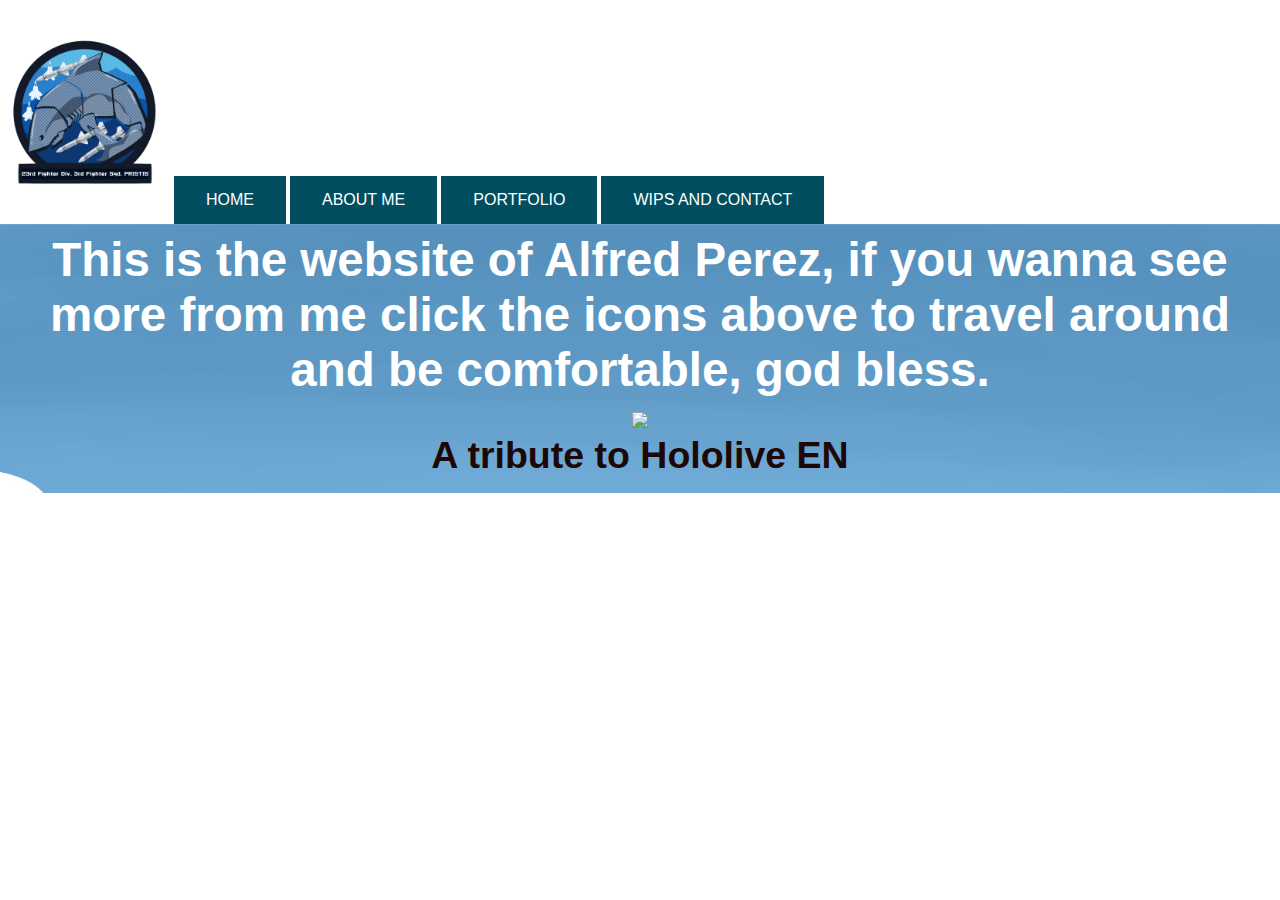
==== index.html @ b637560e "Portfolio" ====
<!DOCTYPE html>
<title>Perez's Portfolio</title>
<head> 
    <meta charset="utf-8">
    <meta name="viewport" content="width=device-width initial-scale=1"> 
    <link rel="stylesheet" type="text/css" href="Cssportfolio.css">
    <h1>Welcome to the portfolio everyone!</h1>
</head>
 <!-- navagator logo, content, Title, topic-->
   
<body>
     <img src="LoGo.png" width="170" height="auto">
     <a href="index.html">HOME</a>
     <a href="about.html">ABOUT ME</a> 
     <a href="portfolio.html">PORTFOLIO</a> 
     <a href="contact.html">WIPS AND CONTACT</a> 
     
      <!--Home Page-->
<section class="HOME" id="HOME">
    <div class="row2">      
        <summary>
                <h1>This is the website of Alfred Perez, if you wanna see more from me 
                click the icons above to travel around and be comfortable, 
                god bless.</h1>
        </summary>
        <div class="column2"> <image src="HOLOEN.png" width="1860" height="auto"></image>
        <h2> A tribute to Hololive EN </h2>
        </div>    
    </div>
</section>
</body>
---- Cssportfolio.css ----
*{ box-sizing: border-box;
    margin: 0;
    padding: 0;

}
a { background-color: #004e60; /* Green */
    border: none;
    color: white;
    padding: 15px 32px;
    text-align: center;
    text-decoration: none;
    display: inline-block;
    font-size: 16px;
    font-family: Verdana, Geneva, Tahoma, sans-serif;
}
h1 {font-family: Verdana, Geneva, Tahoma, sans-serif;
    font-size: 190%;
    color: rgb(255, 255, 255);
    
}

body {
        background-image:url(Shelter.png);
        background-size: cover;
}

ul {
    list-style-type: none;
    margin: 0px;
    padding: 0px;
  }
.row2 { margin: 8px, -12px;
    text-align: center;
    font-size: 25px;
    font-family: 'Trebuchet MS', 'Lucida Sans Unicode', 'Lucida Grande', 'Lucida Sans', Arial, sans-serif;
    color: #1e0707;
    background-image: url(sky2.png);
    background-size: cover;
}
.row2, .row2 > .column2 {padding: 8px; 
}

.column2 {float: center;
    width: 100%;
    
  }
.row2:after { content: " "; display: table; clear:both;
    }
.row3 { margin: 8px, -12px;
        text-align: center;
        font-size: 50px;
        font-style: italic;
        font-family: 'Trebuchet MS', 'Lucida Sans Unicode', 'Lucida Grande', 'Lucida Sans', Arial, sans-serif;
        color: #1e0707;
        background-image: url(mountains.png);
        background-size: cover;
    }
.row3, .row3 > .column3 {padding: 8px; 
    }
    
.column3 {float: left;
        width: 50%;
        
      }
.row3:after { content: " "; display: table; clear:both;
        }
.row {  margin: 8px, -16px; 
        text-align: center;
        font-size: large;
        font-family: 'Trebuchet MS', 'Lucida Sans Unicode', 'Lucida Grande', 'Lucida Sans', Arial, sans-serif;
        color: #ffffff;
        background-image:url(FFbackground.png);
        background-size: cover;
        }
.row, .row > .column {padding: 8px; 
}

.column {float: left;
    width: 25%;
    
  }
.column { cursor: pointer;
    transition: .01 ease;
  }
.column:hover {
    transform: scale(1.4);


}
#myImg {
    border-radius: 5px;
    cursor: pointer;
    transition: 0.3s;
  }
  
  #myImg:hover {opacity: 0.7;}
  
  /* The Modal (background) */
  .modal {
    display: none; /* Hidden by default */
    position: fixed; /* Stay in place */
    z-index: 1; /* Sit on top */
    padding-top: 100px; /* Location of the box */
    left: 0;
    top: 0;
    width: 100%; /* Full width */
    height: 100%; /* Full height */
    overflow: auto; /* Enable scroll if needed */
    background-color: rgb(0,0,0); /* Fallback color */
    background-color: rgba(0,0,0,0.9); /* Black w/ opacity */
  }
  
  /* Modal Content (image) */
  .modal-content {
    margin: auto;
    display: block;
    width: 80%;
    max-width: 700px;
  }
  
  /* Caption of Modal Image */
  #caption {
    margin: auto;
    display: block;
    width: 80%;
    max-width: 700px;
    text-align: center;
    color: #ccc;
    padding: 10px 0;
    height: 150px;
  }
  
  /* Add Animation */
  .modal-content, #caption {  
    animation-name: zoom;
    animation-duration: 0.6s;
  }
  
  @keyframes zoom {
    from {transform: scale(0.1)} 
    to {transform: scale(1)}
  }
  
  /* The Close Button */
  .close {
    position: absolute;
    top: 15px;
    right: 35px;
    color: #f1f1f1;
    font-size: 40px;
    font-weight: bold;
    transition: 0.3s;
  }
  
  .close:hover,
  .close:focus {
    color: #bbb;
    text-decoration: none;
    cursor: pointer;
}
/* 100% Image Width on Smaller Screens */
@media only screen and (max-width: 700px){
} .modal-content {
      width: 100%;
    }
 
    .row:after { content: " "; display: table; clear:both;


}

@media screen and (max-width: 900px){.column {
    width: 50%;
}
    
}
@media screen and (max-width: 600px){.column {
    width: 100%;
}
    
}
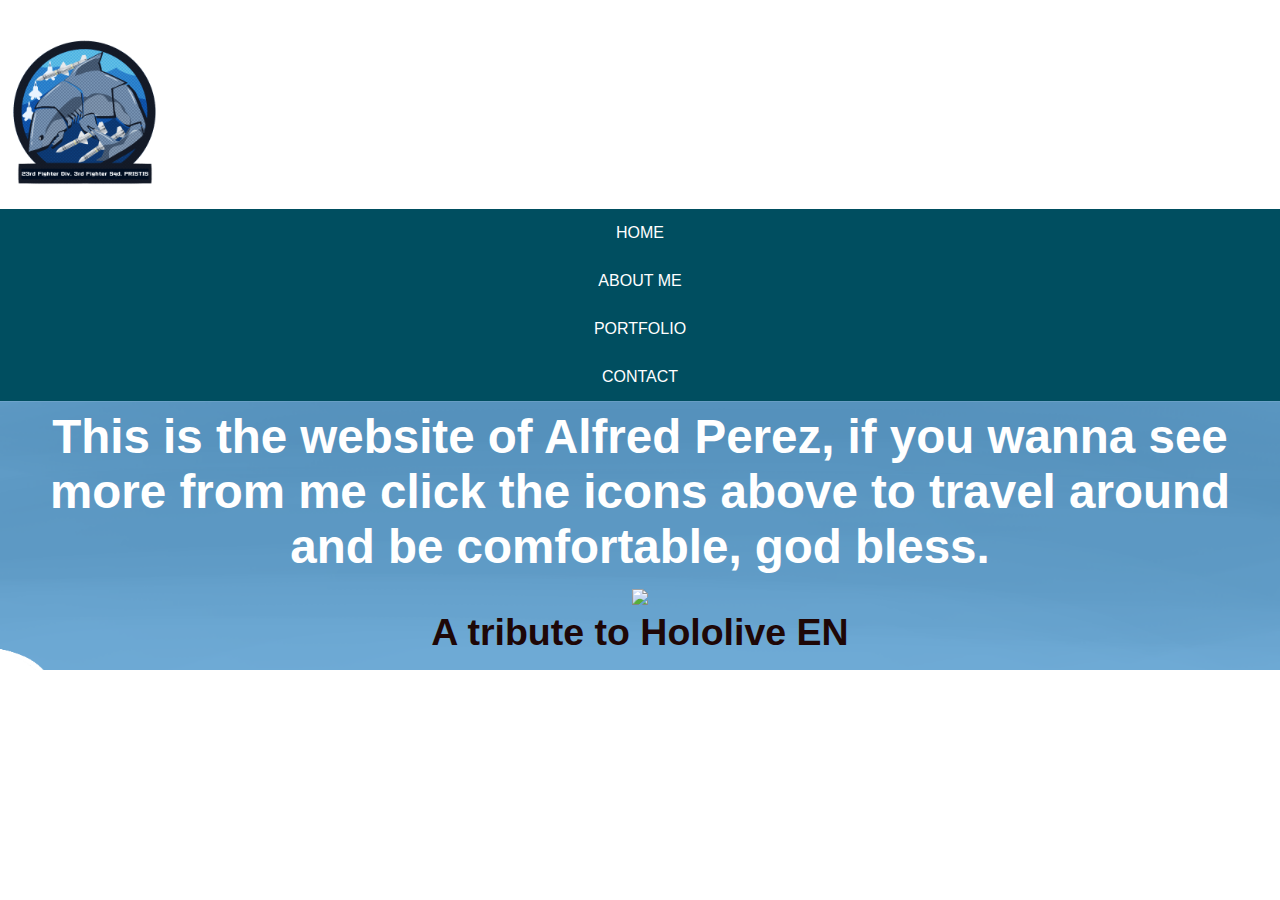
==== commit 5ea601b1: "modified" ====
--- a/index.html
+++ b/index.html
@@ -2,7 +2,7 @@
 <title>Perez's Portfolio</title>
 <head> 
     <meta charset="utf-8">
-    <meta name="viewport" content="width=device-width initial-scale=1"> 
+    <meta name="viewport" content="width=device-width initial-scale=1.0"> 
     <link rel="stylesheet" type="text/css" href="Cssportfolio.css">
     <h1>Welcome to the portfolio everyone!</h1>
 </head>
@@ -10,10 +10,10 @@
    
 <body>
      <img src="LoGo.png" width="170" height="auto">
-     <a href="index.html">HOME</a>
-     <a href="about.html">ABOUT ME</a> 
-     <a href="portfolio.html">PORTFOLIO</a> 
-     <a href="contact.html">WIPS AND CONTACT</a> 
+     <a href="index.html" style="width:100%;">HOME</a>
+     <a href="about.html" style="width:100%;">ABOUT ME</a> 
+     <a href="portfolio.html" style="width:100%;">PORTFOLIO</a> 
+     <a href="contact.html" style="width:100%;">CONTACT</a> 
      
       <!--Home Page-->
 <section class="HOME" id="HOME">
@@ -23,7 +23,7 @@
                 click the icons above to travel around and be comfortable, 
                 god bless.</h1>
         </summary>
-        <div class="column2"> <image src="HOLOEN.png" width="1860" height="auto"></image>
+        <div class="column2"> <image src="HOLOEN.png" width="1860" height="auto" style="width:100%;"></image>
         <h2> A tribute to Hololive EN </h2>
         </div>    
     </div>
--- a/Cssportfolio.css
+++ b/Cssportfolio.css
@@ -12,6 +12,7 @@
     display: inline-block;
     font-size: 16px;
     font-family: Verdana, Geneva, Tahoma, sans-serif;
+    width: 100%;
 }
 h1 {font-family: Verdana, Geneva, Tahoma, sans-serif;
     font-size: 190%;
@@ -36,6 +37,7 @@
     color: #1e0707;
     background-image: url(sky2.png);
     background-size: cover;
+    width: 100%;
 }
 .row2, .row2 > .column2 {padding: 8px; 
 }
@@ -54,14 +56,23 @@
         color: #1e0707;
         background-image: url(mountains.png);
         background-size: cover;
+        width: 100%;
     }
 .row3, .row3 > .column3 {padding: 8px; 
     }
     
 .column3 {float: left;
         width: 50%;
+        padding: 20px;
         
       }
+      .column3 { cursor: pointer;
+        transition: .01 ease;
+      }
+    .column3:hover {
+        transform: scale(1.01);
+    }
+
 .row3:after { content: " "; display: table; clear:both;
         }
 .row {  margin: 8px, -16px; 
@@ -72,18 +83,32 @@
         background-image:url(FFbackground.png);
         background-size: cover;
         }
-.row, .row > .column {padding: 8px; 
-}
-
-.column {float: left;
+.row, .row > .gallery {padding: 8px; 
+}
+.row{
+  display: -ms-flexbox; /* IE10 */
+  display: flex;
+  -ms-flex-wrap: wrap; /* IE10 */
+  flex-wrap: wrap;
+  padding: 0 4px;
+}
+.column img {
+  margin-top: 8px;
+  vertical-align: middle;
+  width: 100%;
+}
+
+.column {-ms-flex: 25%; /* IE10 */
+  flex: 25%;
     width: 25%;
+    padding: 15px;
     
   }
 .column { cursor: pointer;
     transition: .01 ease;
   }
 .column:hover {
-    transform: scale(1.4);
+    opacity: 80%;
 
 
 }
@@ -166,7 +191,6 @@
  
     .row:after { content: " "; display: table; clear:both;
 
-
 }
 
 @media screen and (max-width: 900px){.column {
@@ -177,5 +201,22 @@
 @media screen and (max-width: 600px){.column {
     width: 100%;
 }
-    
-}
+/* Responsive layout - makes a two column-layout instead of four columns */
+@media screen and (max-width: 800px) {
+  .column {
+    -ms-flex: 50%;
+    flex: 50%;
+    max-width: 50%;
+  }
+}
+
+/* Responsive layout - makes the two columns stack on top of each other instead of next to each other */
+@media screen and (max-width: 600px) {
+  .column {
+    -ms-flex: 100%;
+    flex: 100%;
+    max-width: 100%;
+  }
+} 
+}
+
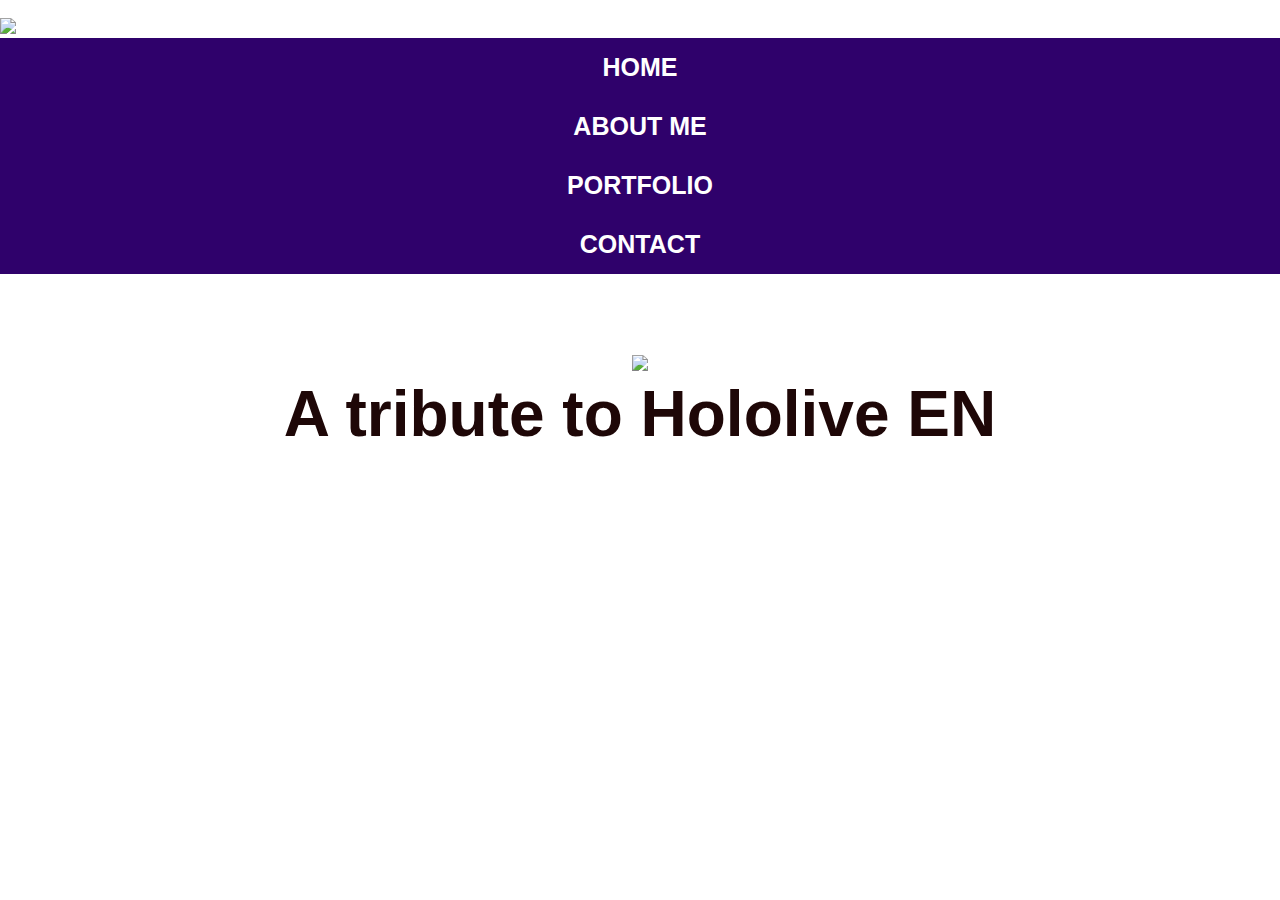
==== commit 4d6e87bf: "update 2" ====
--- a/index.html
+++ b/index.html
@@ -4,7 +4,7 @@
     <meta charset="utf-8">
     <meta name="viewport" content="width=device-width initial-scale=1.0"> 
     <link rel="stylesheet" type="text/css" href="Cssportfolio.css">
-    <h1>Welcome to the portfolio everyone!</h1>
+    <h1 style="font-size:100%;">Welcome to the portfolio everyone!</h1>
 </head>
  <!-- navagator logo, content, Title, topic-->
    
@@ -19,12 +19,12 @@
 <section class="HOME" id="HOME">
     <div class="row2">      
         <summary>
-                <h1>This is the website of Alfred Perez, if you wanna see more from me 
+                <h1 style="font-size:2vw;">This is the website of Alfred Perez, if you wanna see more from me 
                 click the icons above to travel around and be comfortable, 
                 god bless.</h1>
         </summary>
         <div class="column2"> <image src="HOLOEN.png" width="1860" height="auto" style="width:100%;"></image>
-        <h2> A tribute to Hololive EN </h2>
+        <h2 style="font-size:5vw;"> A tribute to Hololive EN </h2>
         </div>    
     </div>
 </section>
--- a/Cssportfolio.css
+++ b/Cssportfolio.css
@@ -3,16 +3,17 @@
     padding: 0;
 
 }
-a { background-color: #004e60; /* Green */
+a { background-color: #2f016b; /* Green */
     border: none;
     color: white;
     padding: 15px 32px;
     text-align: center;
     text-decoration: none;
     display: inline-block;
-    font-size: 16px;
+    font-size: 25px;
     font-family: Verdana, Geneva, Tahoma, sans-serif;
     width: 100%;
+    font-weight: bolder;
 }
 h1 {font-family: Verdana, Geneva, Tahoma, sans-serif;
     font-size: 190%;
@@ -24,7 +25,12 @@
         background-image:url(Shelter.png);
         background-size: cover;
 }
-
+a { cursor: pointer;
+  transition: .01 ease;
+}
+a:hover {
+  opacity: 70%;
+}
 ul {
     list-style-type: none;
     margin: 0px;
@@ -70,9 +76,8 @@
         transition: .01 ease;
       }
     .column3:hover {
-        transform: scale(1.01);
-    }
-
+        opacity: 90%;
+    }
 .row3:after { content: " "; display: table; clear:both;
         }
 .row {  margin: 8px, -16px; 
@@ -104,10 +109,10 @@
     padding: 15px;
     
   }
-.column { cursor: pointer;
+.column img { cursor: pointer;
     transition: .01 ease;
   }
-.column:hover {
+.column img:hover {
     opacity: 80%;
 
 
@@ -140,7 +145,7 @@
     margin: auto;
     display: block;
     width: 80%;
-    max-width: 700px;
+    max-width: 1500px;
   }
   
   /* Caption of Modal Image */
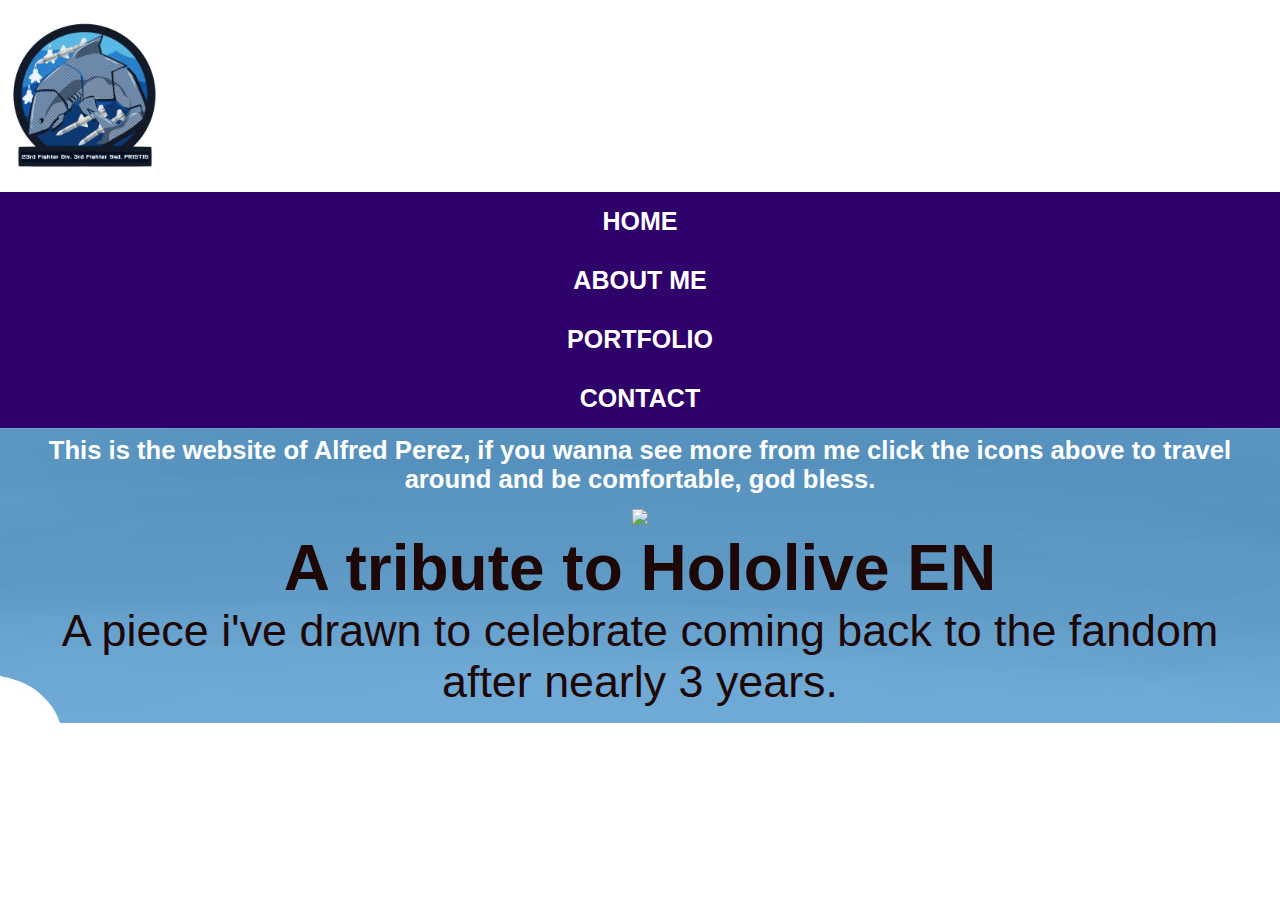
==== commit bea16110: "update again ahhaha" ====
--- a/index.html
+++ b/index.html
@@ -23,8 +23,9 @@
                 click the icons above to travel around and be comfortable, 
                 god bless.</h1>
         </summary>
-        <div class="column2"> <image src="HOLOEN.png" width="1860" height="auto" style="width:100%;"></image>
+        <div class="column2"> <image src="HOLOEN.png" style="width:100%;"></image>
         <h2 style="font-size:5vw;"> A tribute to Hololive EN </h2>
+        <p style="font-size: 3.5vw;"> A piece i've drawn to celebrate coming back to the fandom after nearly 3 years. </p>
         </div>    
     </div>
 </section>
--- a/Cssportfolio.css
+++ b/Cssportfolio.css
@@ -198,14 +198,7 @@
 
 }
 
-@media screen and (max-width: 900px){.column {
-    width: 50%;
-}
-    
-}
-@media screen and (max-width: 600px){.column {
-    width: 100%;
-}
+
 /* Responsive layout - makes a two column-layout instead of four columns */
 @media screen and (max-width: 800px) {
   .column {
@@ -223,5 +216,5 @@
     max-width: 100%;
   }
 } 
-}
-
+
+
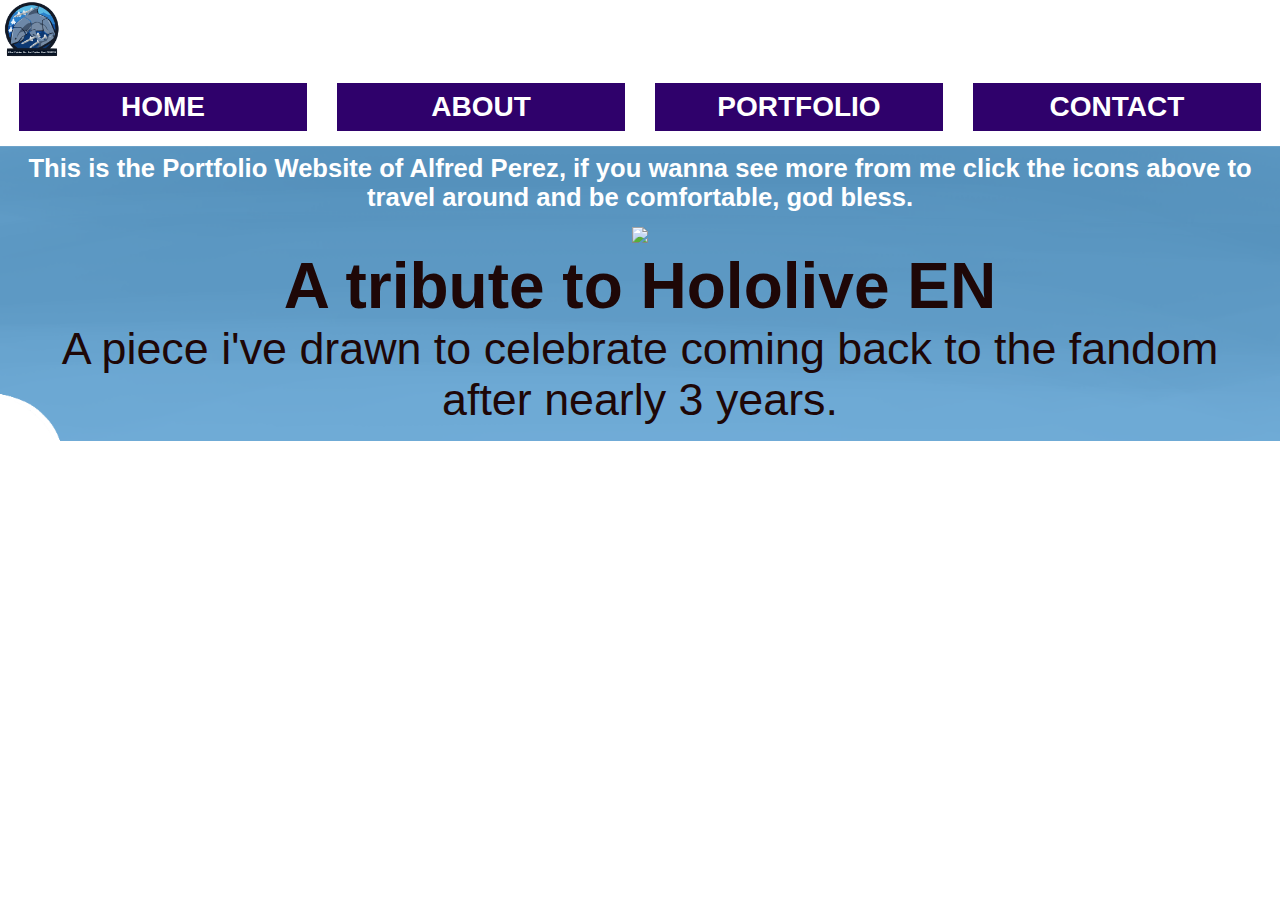
==== commit d712fe7e: "update fix" ====
--- a/index.html
+++ b/index.html
@@ -4,22 +4,30 @@
     <meta charset="utf-8">
     <meta name="viewport" content="width=device-width initial-scale=1.0"> 
     <link rel="stylesheet" type="text/css" href="Cssportfolio.css">
-    <h1 style="font-size:100%;">Welcome to the portfolio everyone!</h1>
+    <script src="Javaforportfolio.js"></script>
+    <img src="LoGo.png" style="width:5%;"> 
+    <audio id="player" controls autoplay loop>
+        <source src="BreakingDimensions.mp3" type="audio/mp3">
+        <source src="BreakingDimensions.ogg" type="audio/ogg">
+    </audio>
 </head>
  <!-- navagator logo, content, Title, topic-->
    
 <body>
-     <img src="LoGo.png" width="170" height="auto">
-     <a href="index.html" style="width:100%;">HOME</a>
-     <a href="about.html" style="width:100%;">ABOUT ME</a> 
-     <a href="portfolio.html" style="width:100%;">PORTFOLIO</a> 
-     <a href="contact.html" style="width:100%;">CONTACT</a> 
+    
+     
+<div class="row">
+     <div class="column" ><a href="index.html">HOME</a></div>
+     <div class="column"><a href="about.html">ABOUT</a></div> 
+     <div class="column"><a href="portfolio.html">PORTFOLIO</a> </div>
+     <div class="column"><a href="contact.html">CONTACT</a> </div>
+</div>
      
       <!--Home Page-->
 <section class="HOME" id="HOME">
     <div class="row2">      
         <summary>
-                <h1 style="font-size:2vw;">This is the website of Alfred Perez, if you wanna see more from me 
+                <h1 style="font-size:2vw;">This is the Portfolio Website of Alfred Perez, if you wanna see more from me 
                 click the icons above to travel around and be comfortable, 
                 god bless.</h1>
         </summary>
@@ -29,5 +37,7 @@
         </div>    
     </div>
 </section>
+
+
 </body>
         
--- a/Cssportfolio.css
+++ b/Cssportfolio.css
@@ -1,16 +1,18 @@
 *{ box-sizing: border-box;
     margin: 0;
     padding: 0;
-
-}
+}
+
+
+
 a { background-color: #2f016b; /* Green */
     border: none;
     color: white;
-    padding: 15px 32px;
+    padding: 8px 8px;
     text-align: center;
     text-decoration: none;
     display: inline-block;
-    font-size: 25px;
+    font-size: 28px;
     font-family: Verdana, Geneva, Tahoma, sans-serif;
     width: 100%;
     font-weight: bolder;
@@ -22,7 +24,7 @@
 }
 
 body {
-        background-image:url(Shelter.png);
+        background-image:url(FFbackground.png);
         background-size: cover;
 }
 a { cursor: pointer;
@@ -218,3 +220,6 @@
 } 
 
 
+audio::-webkit-media-controls {
+  display: none;
+}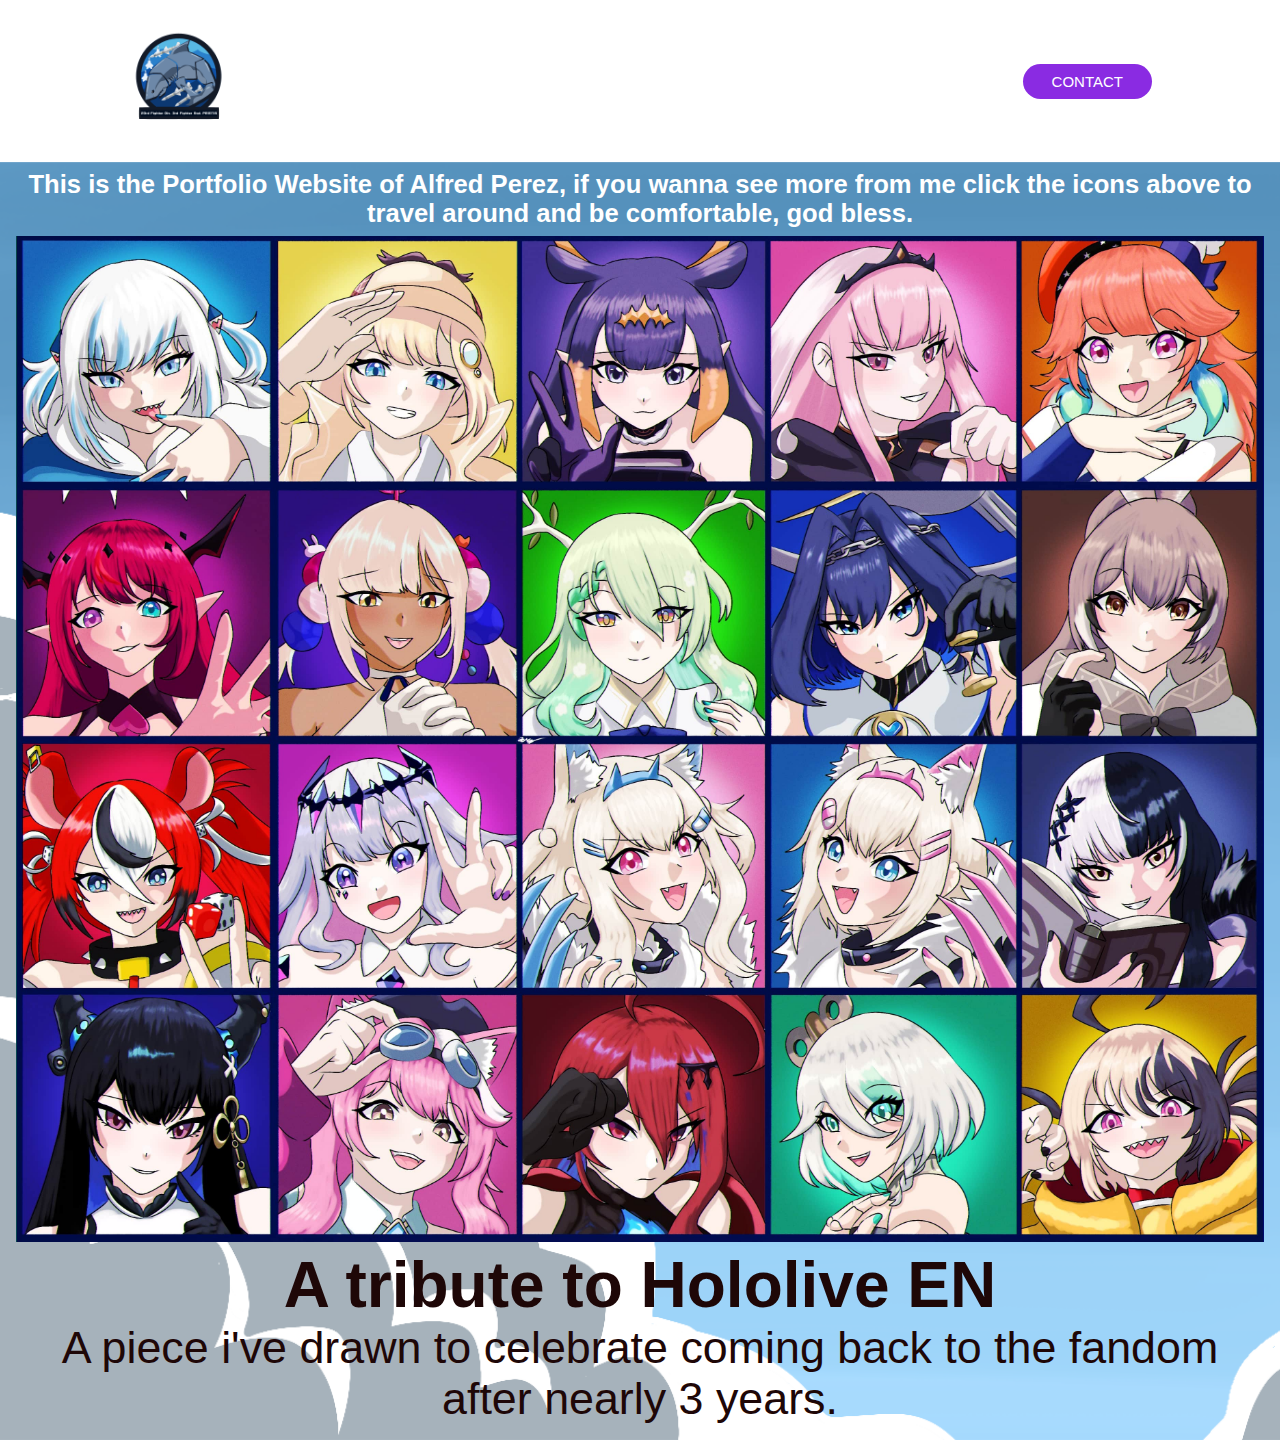
==== commit 8ad6f28a: "remake complete" ====
--- a/index.html
+++ b/index.html
@@ -5,8 +5,9 @@
     <meta name="viewport" content="width=device-width initial-scale=1.0"> 
     <link rel="stylesheet" type="text/css" href="Cssportfolio.css">
     <script src="Javaforportfolio.js"></script>
-    <img src="LoGo.png" style="width:5%;"> 
-    <audio id="player" controls autoplay loop>
+    
+    
+    <audio id="player" autoplay loop>
         <source src="BreakingDimensions.mp3" type="audio/mp3">
         <source src="BreakingDimensions.ogg" type="audio/ogg">
     </audio>
@@ -14,14 +15,20 @@
  <!-- navagator logo, content, Title, topic-->
    
 <body>
+    <header>
+        <img class="Logo" img src="LoGo.png" style="width:10%;" alt="Logo">
+        <nav>
+        <ul class="topnav">
+        <li><a href="index.html">HOME</a></li>
+        <li><a href="about.html">ABOUT</a></li>
+        <li><a href="portfolio.html">PORTFOLIO</a> </li>
+         </ul>
+    </nav>
+        <a class="cta" href="contact.html"><button>CONTACT</button></a>
     
+    </header>
      
-<div class="row">
-     <div class="column" ><a href="index.html">HOME</a></div>
-     <div class="column"><a href="about.html">ABOUT</a></div> 
-     <div class="column"><a href="portfolio.html">PORTFOLIO</a> </div>
-     <div class="column"><a href="contact.html">CONTACT</a> </div>
-</div>
+
      
       <!--Home Page-->
 <section class="HOME" id="HOME">
@@ -31,7 +38,7 @@
                 click the icons above to travel around and be comfortable, 
                 god bless.</h1>
         </summary>
-        <div class="column2"> <image src="HOLOEN.png" style="width:100%;"></image>
+        <div class="column2"> <image src="HOLOEN.jpg" style="width:100%;"></image>
         <h2 style="font-size:5vw;"> A tribute to Hololive EN </h2>
         <p style="font-size: 3.5vw;"> A piece i've drawn to celebrate coming back to the fandom after nearly 3 years. </p>
         </div>    
--- a/Cssportfolio.css
+++ b/Cssportfolio.css
@@ -5,18 +5,7 @@
 
 
 
-a { background-color: #2f016b; /* Green */
-    border: none;
-    color: white;
-    padding: 8px 8px;
-    text-align: center;
-    text-decoration: none;
-    display: inline-block;
-    font-size: 28px;
-    font-family: Verdana, Geneva, Tahoma, sans-serif;
-    width: 100%;
-    font-weight: bolder;
-}
+    
 h1 {font-family: Verdana, Geneva, Tahoma, sans-serif;
     font-size: 190%;
     color: rgb(255, 255, 255);
@@ -28,7 +17,7 @@
         background-size: cover;
 }
 a { cursor: pointer;
-  transition: .01 ease;
+  transition: all 0.3 ease;
 }
 a:hover {
   opacity: 70%;
@@ -38,6 +27,63 @@
     margin: 0px;
     padding: 0px;
   }
+/* Top NaV*/
+  li, a, button {
+    color: #ffffff;
+    border: none;
+    font-size: 15px;
+    font-family: Verdana, Geneva, Tahoma, sans-serif;
+    text-decoration: none;
+  }
+header{
+  display: flex;
+  justify-content: flex-end;
+  align-items: center;
+  padding: 30px 10%;
+}
+.Logo {
+  cursor: pointer;
+  transition: .03 ease;
+  margin-right: auto;
+}
+.topnav {
+  list-style: none;
+
+}
+.topnav li {
+  display: inline-block;
+  padding: 0px 20px;
+}
+
+.topnav li a {
+  transition: all 0.3s ease 0s;
+}
+.topnav li a:hover {
+  color: #1972f8;
+}
+/*for a better stacking of the icons*/
+@media screen and (max-width: 800px) {
+  .li {
+    -ms-flex: 30%;
+    flex: 30%;
+    max-width: 30%;
+  }
+}
+
+button{
+  margin-left: 20px;
+  padding: 9px 29px;
+  background-color: blueviolet;
+  border: none;
+  border-radius: 50px;
+  cursor: pointer;
+  transition: all 0.3s ease 0;
+}
+button:hover {
+  background-color: rgb(93, 38, 245);
+}
+
+/* ROWS and columns*/
 .row2 { margin: 8px, -12px;
     text-align: center;
     font-size: 25px;
@@ -47,7 +93,21 @@
     background-size: cover;
     width: 100%;
 }
-.row2, .row2 > .column2 {padding: 8px; 
+.row2, .row2 > .column2 {padding: 8px;
+  animation: fadeInAnimation ease 3s;
+            animation-iteration-count: 1;
+            animation-fill-mode: forwards;
+        }
+
+        @keyframes fadeInAnimation {
+            0% {
+                opacity: 0;
+            }
+
+            100% {
+                opacity: 1;
+            }
+         
 }
 
 .column2 {float: center;
@@ -67,7 +127,21 @@
         width: 100%;
     }
 .row3, .row3 > .column3 {padding: 8px; 
-    }
+  animation: fadeInAnimation ease 3s;
+  animation-iteration-count: 1;
+  animation-fill-mode: forwards;
+}
+
+@keyframes fadeInAnimation {
+  0% {
+      opacity: 0;
+  }
+
+  100% {
+      opacity: 1;
+  }
+   
+}
     
 .column3 {float: left;
         width: 50%;
@@ -91,6 +165,20 @@
         background-size: cover;
         }
 .row, .row > .gallery {padding: 8px; 
+  animation: fadeInAnimation ease 1.3s;
+  animation-iteration-count: 1;
+  animation-fill-mode: forwards;
+}
+
+@keyframes fadeInAnimation {
+  0% {
+      opacity: 0;
+  }
+
+  100% {
+      opacity: 1;
+  }
+
 }
 .row{
   display: -ms-flexbox; /* IE10 */
@@ -112,7 +200,7 @@
     
   }
 .column img { cursor: pointer;
-    transition: .01 ease;
+    transition: all 0.5 ease 0s;
   }
 .column img:hover {
     opacity: 80%;
@@ -220,6 +308,3 @@
 } 
 
 
-audio::-webkit-media-controls {
-  display: none;
-}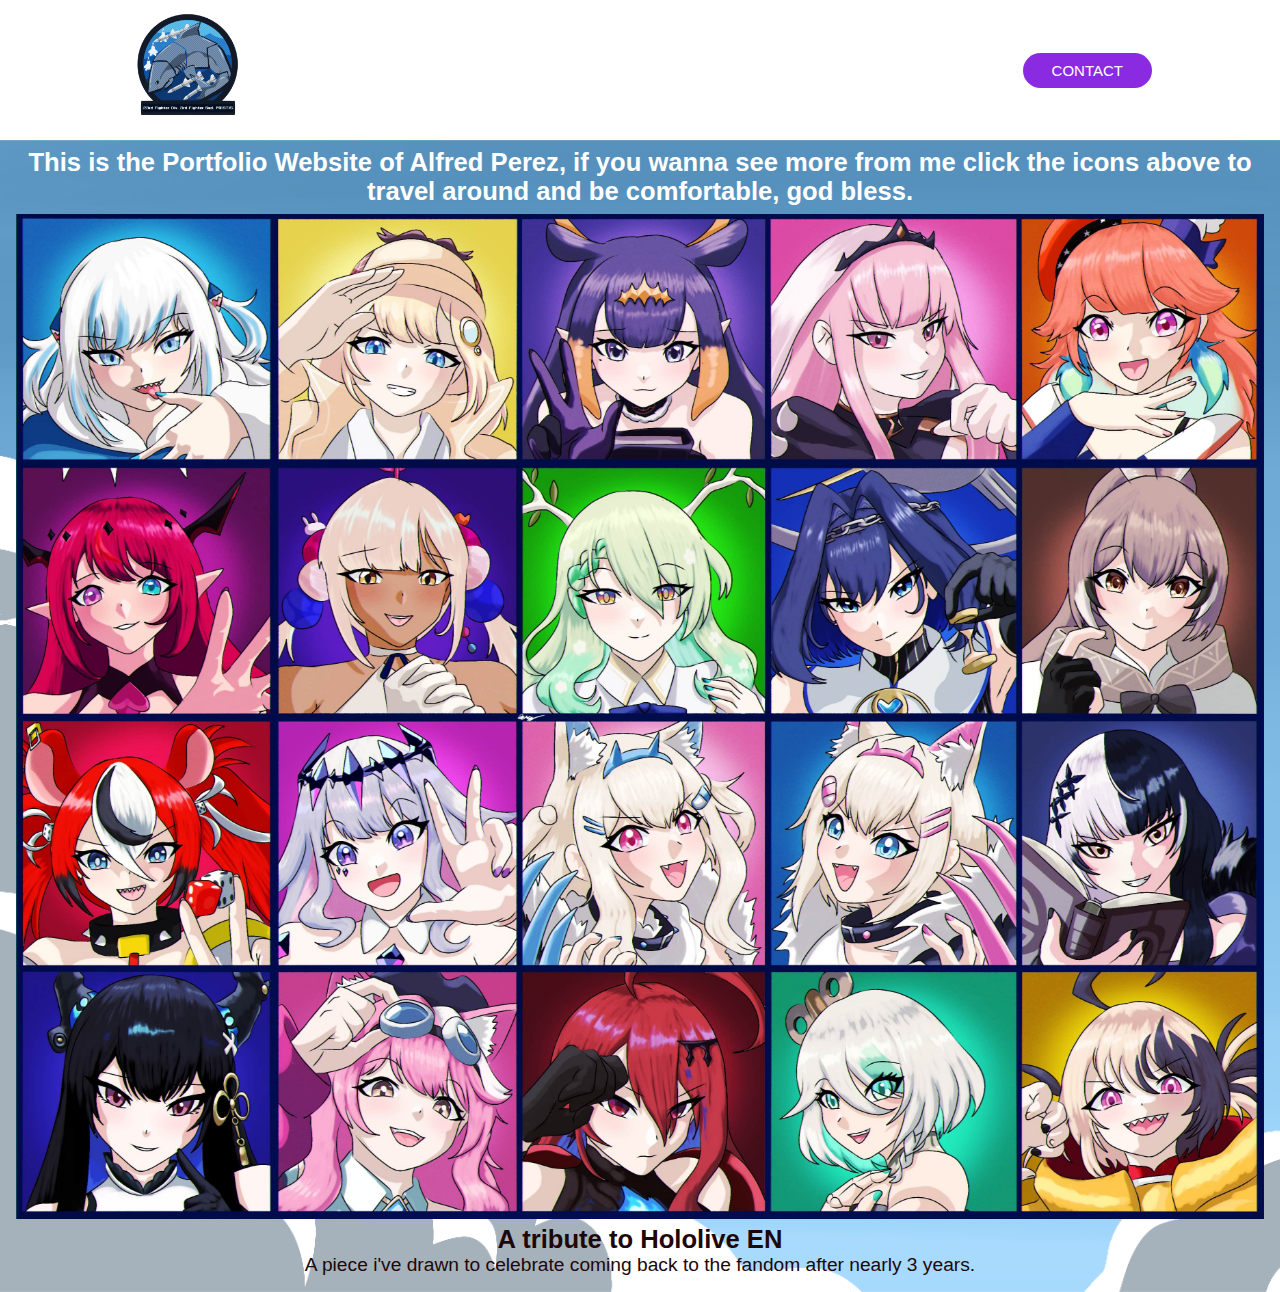
==== commit 912faaa8: "fixed kayouts" ====
--- a/index.html
+++ b/index.html
@@ -16,7 +16,7 @@
    
 <body>
     <header>
-        <img class="Logo" img src="LoGo.png" style="width:10%;" alt="Logo">
+        <img class="Logo" img src="LoGo.png" style="width:10%;"  alt="Logo">
         <nav>
         <ul class="topnav">
         <li><a href="index.html">HOME</a></li>
@@ -39,8 +39,8 @@
                 god bless.</h1>
         </summary>
         <div class="column2"> <image src="HOLOEN.jpg" style="width:100%;"></image>
-        <h2 style="font-size:5vw;"> A tribute to Hololive EN </h2>
-        <p style="font-size: 3.5vw;"> A piece i've drawn to celebrate coming back to the fandom after nearly 3 years. </p>
+        <h2 style="font-size:2vw;"> A tribute to Hololive EN </h2>
+        <p style="font-size:1.5vw;"> A piece i've drawn to celebrate coming back to the fandom after nearly 3 years. </p>
         </div>    
     </div>
 </section>
--- a/Cssportfolio.css
+++ b/Cssportfolio.css
@@ -39,16 +39,17 @@
   display: flex;
   justify-content: flex-end;
   align-items: center;
-  padding: 30px 10%;
+  padding: 10px 10%;
 }
 .Logo {
   cursor: pointer;
   transition: .03 ease;
   margin-right: auto;
+  min-width: 120px;
 }
 .topnav {
   list-style: none;
-
+  
 }
 .topnav li {
   display: inline-block;
@@ -57,16 +58,17 @@
 
 .topnav li a {
   transition: all 0.3s ease 0s;
+  display: flex;
+  
 }
 .topnav li a:hover {
   color: #1972f8;
 }
 /*for a better stacking of the icons*/
-@media screen and (max-width: 800px) {
-  .li {
-    -ms-flex: 30%;
-    flex: 30%;
-    max-width: 30%;
+@media screen and (max-width: 650px) {
+  .topnav {
+    display: flex;
+  flex-direction: column;
   }
 }
 
